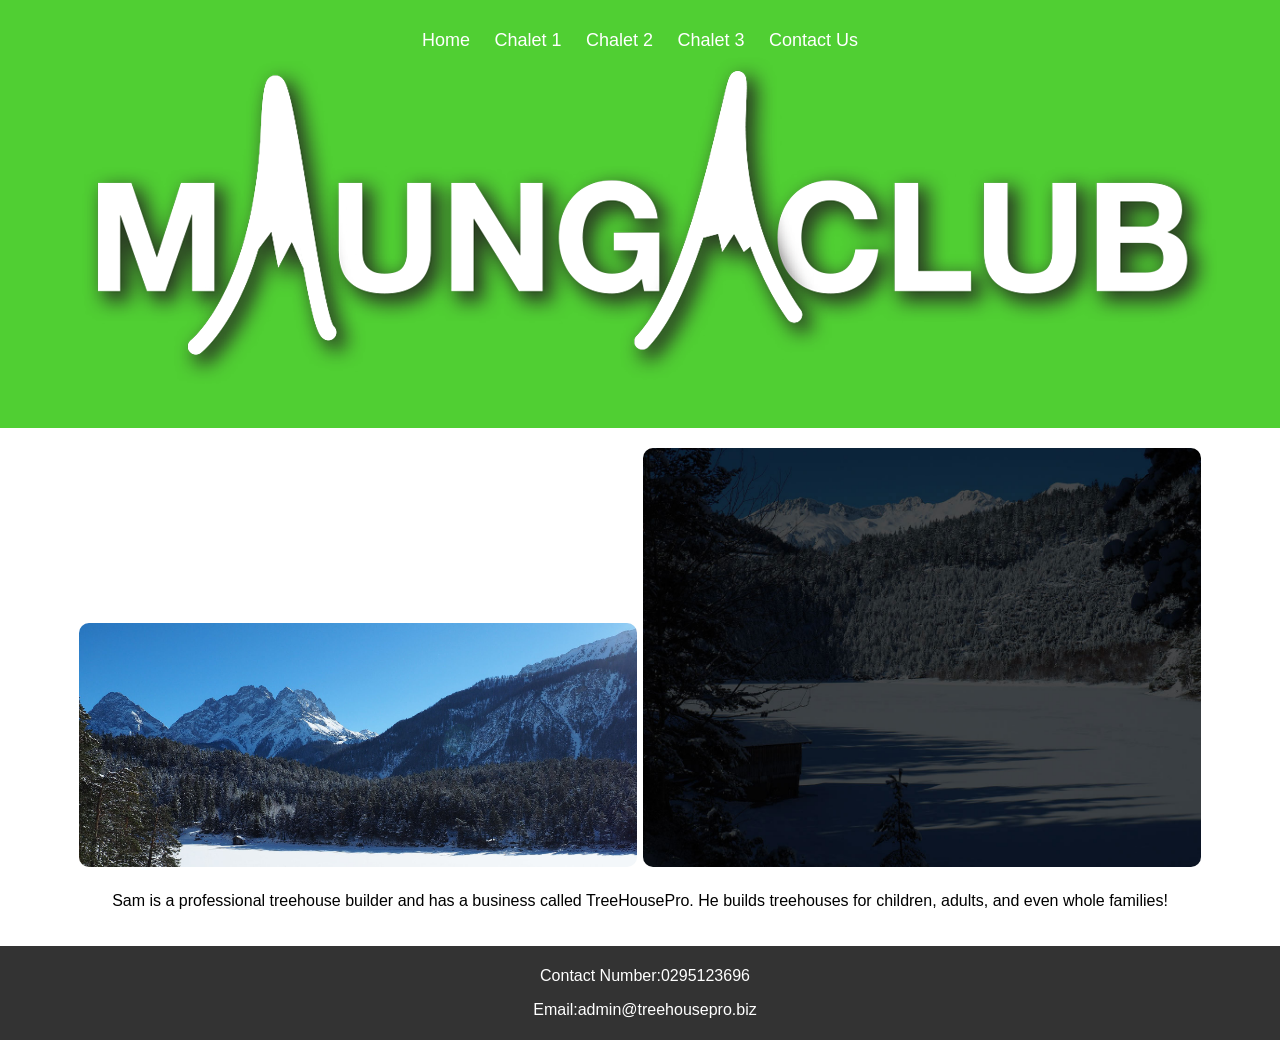
==== index.html @ 25919454 "End of Day" ====
<!DOCTYPE html>
<html lang="en">
<head>
    <meta charset="UTF-8">
    <meta name="viewport" content="width=device-width, initial-scale=1.0">
    <title>Home | My Business</title> <!-- Title shown on the browser tab -->
    <link rel="stylesheet" href="styles.css"> <!-- Link to CSS file -->
</head>
<body>
    <!-- Header Section -->
    <header>
        <nav>
            <a href="index.html">Home</a>
            <a href="about2.html">Chalet 1</a>
            <a href="about.html">Chalet 2</a>
            <a href="howitworks.html">Chalet 3</a>
            <a href="index2.html">Contact Us</a>
        </nav>
        <img src="images/maunga_club_logo.png" alt="Website logo">
    </header>

    <!-- Image Section -->
    <div class="content">
        <img src="images/mountain_view_1.jpg" alt="Business Image">
        <img src="images/mountain_view_dark.jpg" alt="Fantasy treehouse">
    </div>
    <p>
        Sam is a professional treehouse builder and has a business called TreeHousePro. He builds treehouses for children, adults, and even whole families!
    </p>

    <!-- Footer Section -->
    <footer>
        <p>Contact Number:0295123696</p>
        <p>Email:admin@treehousepro.biz</p>
    </footer>
</body>
</html>
---- styles.css ----
/* General Page Styling */
body {
    font-family: 'Gill Sans', 'Gill Sans MT', Calibri, 'Trebuchet MS', sans-serif;
    margin: 0;
    padding: 0;
    text-align: center;
    background-color: rgb(255, 255, 255);
}

/* Header Styling */
header {
    background-color: rgb(80, 207, 51);
    color: rgb(0, 0, 0);
    padding: 20px;
}

/* Navigation Menu */
nav {
    margin-top: 10px;
}

nav a {
    color: white;
    text-decoration: none;
    font-size: 18px;
    margin: 0 10px;
}

nav a:hover {
    text-decoration: underline;
}

/* Image and Content Styling */
.content {
    margin: 20px;
    font-size: 20px;
}

.content img {
    width: 45%;
    border-radius: 10px;
}

/* Footer Styling */
footer {
    background-color: #333;
    color: white;
    padding: 5px;
    position: relative;
    top: 20px;
    bottom: 0;
    width: 100%;
}
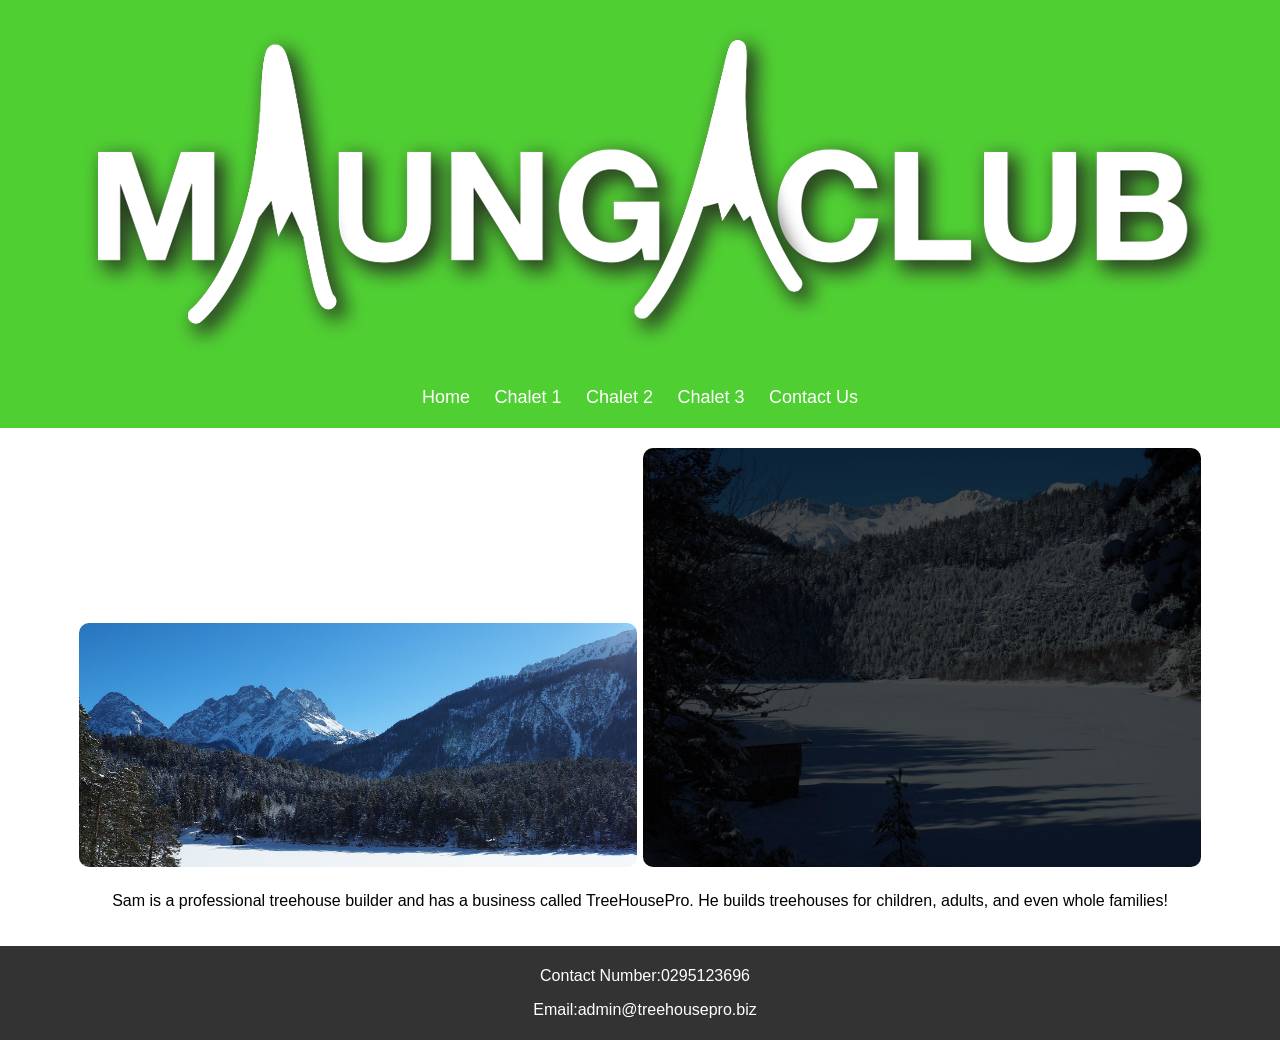
==== commit e72d8f25: "19/10/26" ====
--- a/index.html
+++ b/index.html
@@ -9,6 +9,7 @@
 <body>
     <!-- Header Section -->
     <header>
+        <img src="images/maunga_club_logo.png" alt="Website logo">
         <nav>
             <a href="index.html">Home</a>
             <a href="about2.html">Chalet 1</a>
@@ -16,7 +17,6 @@
             <a href="howitworks.html">Chalet 3</a>
             <a href="index2.html">Contact Us</a>
         </nav>
-        <img src="images/maunga_club_logo.png" alt="Website logo">
     </header>
 
     <!-- Image Section -->
--- a/styles.css
+++ b/styles.css
@@ -17,6 +17,7 @@
 /* Navigation Menu */
 nav {
     margin-top: 10px;
+    size: 400px;
 }
 
 nav a {
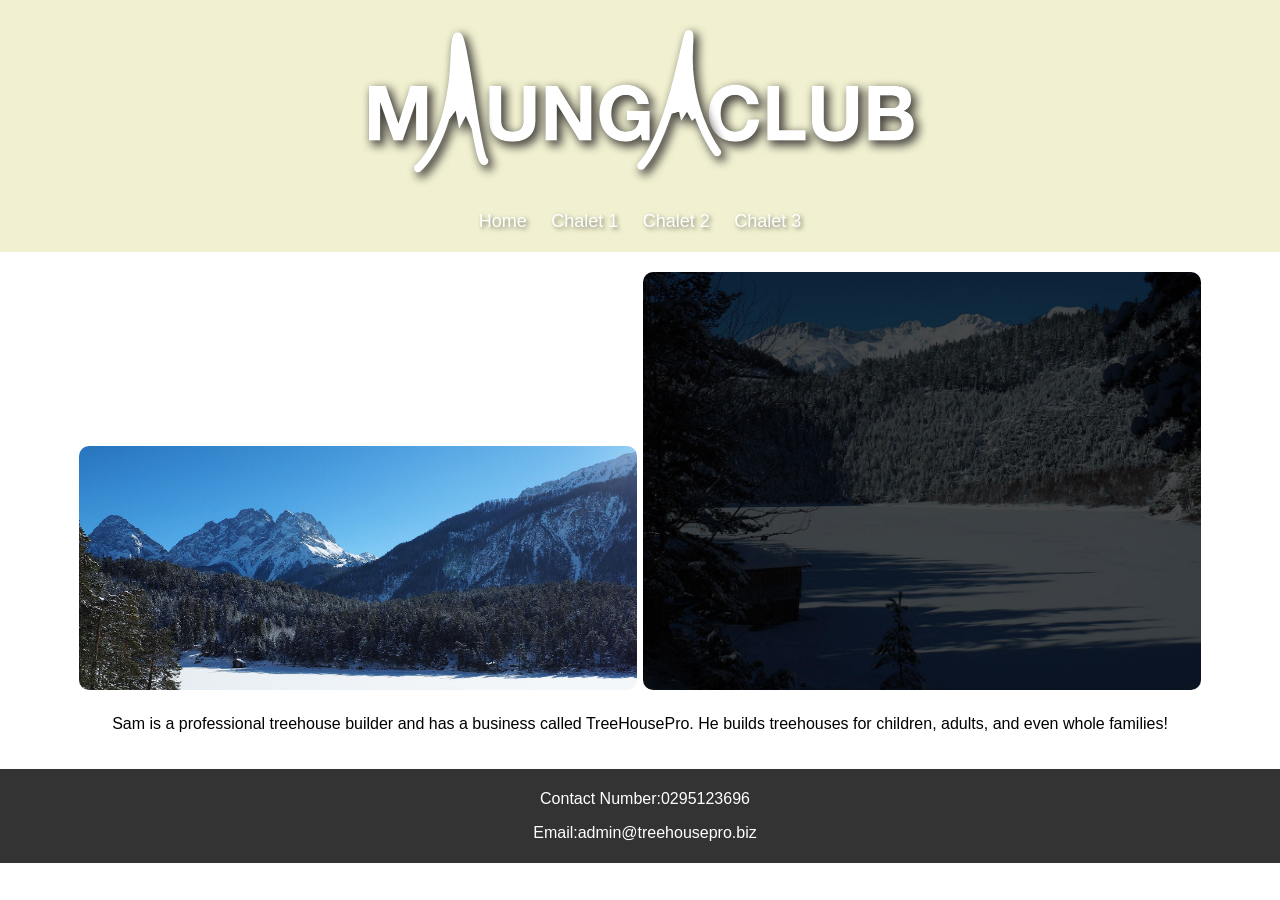
==== commit fc6486a8: "21/10/26" ====
--- a/index.html
+++ b/index.html
@@ -9,13 +9,12 @@
 <body>
     <!-- Header Section -->
     <header>
-        <img src="images/maunga_club_logo.png" alt="Website logo">
+        <img src="images/maunga_club_logo.png" alt="Website logo" width="600px">
         <nav>
             <a href="index.html">Home</a>
-            <a href="about2.html">Chalet 1</a>
-            <a href="about.html">Chalet 2</a>
-            <a href="howitworks.html">Chalet 3</a>
-            <a href="index2.html">Contact Us</a>
+            <a href="kakapo.html">Chalet 1</a>
+            <a href="pukeko.html">Chalet 2</a>
+            <a href="kereru.html">Chalet 3</a>
         </nav>
     </header>
 
--- a/styles.css
+++ b/styles.css
@@ -9,15 +9,15 @@
 
 /* Header Styling */
 header {
-    background-color: rgb(80, 207, 51);
+    background-color: rgb(241, 241, 209);
     color: rgb(0, 0, 0);
     padding: 20px;
+    
 }
 
 /* Navigation Menu */
 nav {
     margin-top: 10px;
-    size: 400px;
 }
 
 nav a {
@@ -25,7 +25,10 @@
     text-decoration: none;
     font-size: 18px;
     margin: 0 10px;
+    text-shadow: 2px 2px 4px rgba(0, 0, 0, 0.5);
 }
+
+
 
 nav a:hover {
     text-decoration: underline;
@@ -52,3 +55,6 @@
     bottom: 0;
     width: 100%;
 }
+
+
+
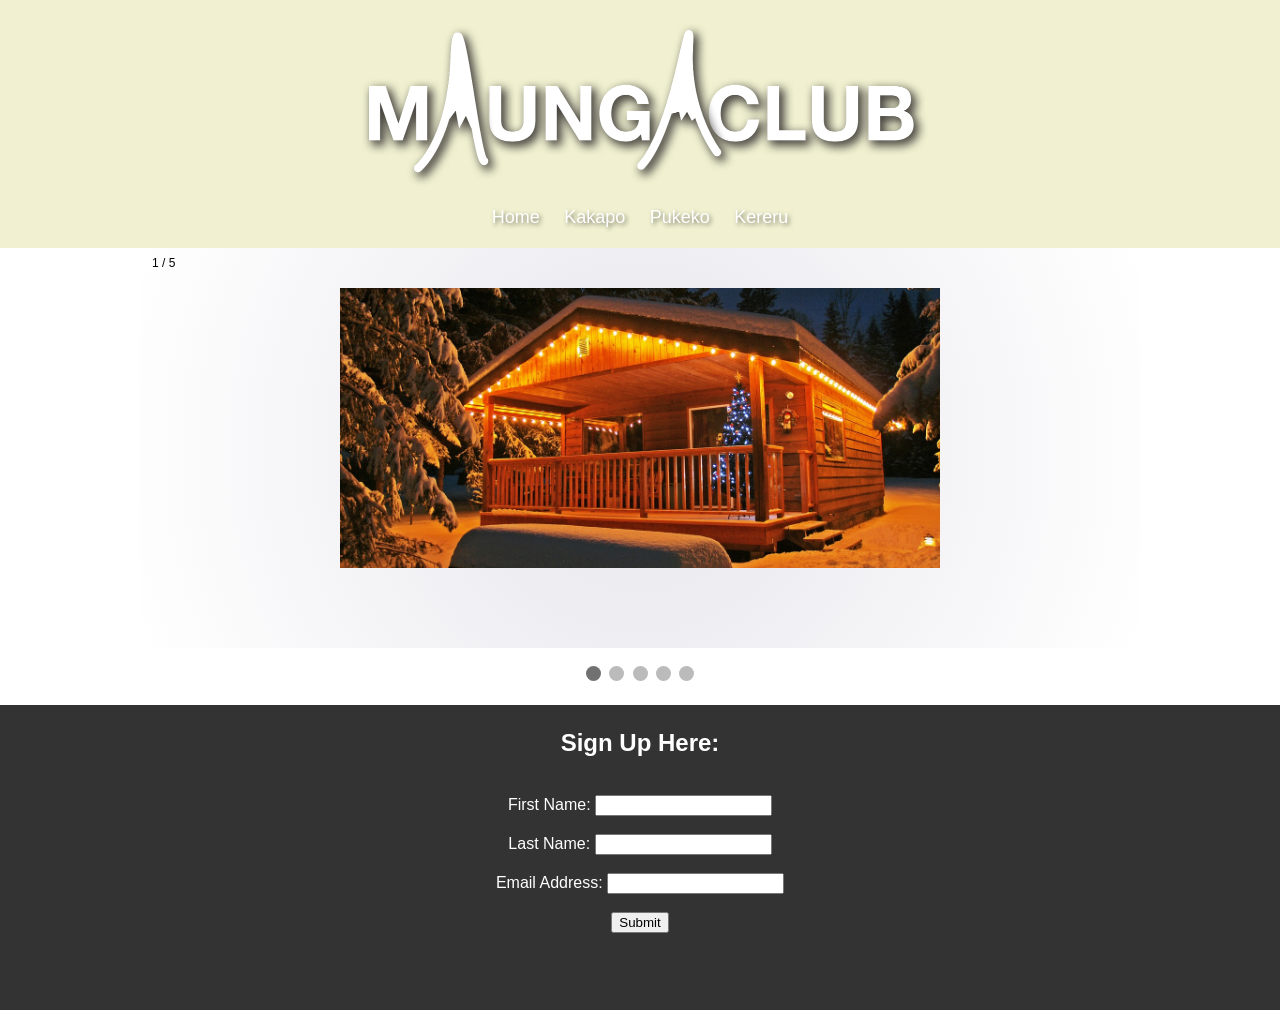
==== commit f94b0d17: "26/10/26" ====
--- a/index.html
+++ b/index.html
@@ -12,25 +12,95 @@
         <img src="images/maunga_club_logo.png" alt="Website logo" width="600px">
         <nav>
             <a href="index.html">Home</a>
-            <a href="kakapo.html">Chalet 1</a>
-            <a href="pukeko.html">Chalet 2</a>
-            <a href="kereru.html">Chalet 3</a>
+            <a href="kakapo.html">Kakapo</a>
+            <a href="pukeko.html">Pukeko</a>
+            <a href="kereru.html">Kereru</a>
         </nav>
     </header>
 
-    <!-- Image Section -->
-    <div class="content">
-        <img src="images/mountain_view_1.jpg" alt="Business Image">
-        <img src="images/mountain_view_dark.jpg" alt="Fantasy treehouse">
+
+    <div class="header2">
     </div>
-    <p>
-        Sam is a professional treehouse builder and has a business called TreeHousePro. He builds treehouses for children, adults, and even whole families!
-    </p>
+            <div class="slideshow-container">
+
+              <div class="mySlides fade">
+                <div class="numbertext">1 / 5</div>
+                <img src="images/maunga_club_cabin.jpg" alt="" style="width:100%; padding-top: 40px; margin-left: 200px;">
+              </div>
+              
+              <div class="mySlides fade">
+                <div class="numbertext">2 / 5</div>
+                <img src="images/mountain_view_1.jpg" alt="" style="width:100%; padding-top: 40px; margin-left: 200px;">
+              </div>
+              
+              <div class="mySlides fade">
+                <div class="numbertext">3 / 5</div>
+                <img src="kakapo/cabin_view.jpg" alt="" style="width:100%; padding-top: 40px; margin-left: 200px;">
+              </div>
+              
+              <div class="mySlides fade">
+                <div class="numbertext">4 / 5</div>
+                <img src="kereru/adult_bedroom.jpg" alt="" style="width: 100%; padding-top: 40px; margin-left: 200px;">
+              </div>
+
+              <div class="mySlides fade">
+                <div class="numbertext">5 / 5</div>
+                <img src="kereru/kitchen.jpg" alt="" style="width:100%; padding-top: 40px; margin-left: 200px;">
+              </div>
+              
+              </div>
+              <br>
+              
+              <div style="text-align:center">
+                <span class="dot"></span> 
+                <span class="dot"></span> 
+                <span class="dot"></span> 
+                <span class="dot"></span> 
+                <span class="dot"></span> 
+              </div>
+              <script>
+                  let slideIndex = 0;
+                  showSlides();
+                  
+                  function showSlides() {
+                    let i;
+                    let slides = document.getElementsByClassName("mySlides");
+                    let dots = document.getElementsByClassName("dot");
+                    for (i = 0; i < slides.length; i++) {
+                      slides[i].style.display = "none";  
+                    }
+                    slideIndex++;
+                    if (slideIndex > slides.length) {slideIndex = 1}    
+                    for (i = 0; i < dots.length; i++) {
+                      dots[i].className = dots[i].className.replace(" active", "");
+                    }
+                    slides[slideIndex-1].style.display = "block";  
+                    dots[slideIndex-1].className += " active";
+                    setTimeout(showSlides, 3000  );
+                  }
+                  </script>
 
     <!-- Footer Section -->
     <footer>
-        <p>Contact Number:0295123696</p>
-        <p>Email:admin@treehousepro.biz</p>
+        <h2> Sign Up Here:</h2>
+        <br>
+    <form action="#" method="post">
+        <label for="first name">First Name:</label>
+        <input type="text" id="first name" name="first name" required><br></br>
+
+        <label for="last name">Last Name:</label>
+        <input type="text" id="last name" name="last name" required><br></br>
+
+        <label for="email">Email Address:</label>
+        <input type="email" id="email" name="email" required><br></br>
+
+        <input type="submit" value="Submit"
+        <br>
+        <br>
+        <br>
+        <br>
+        <br>
+        <br>
     </footer>
 </body>
 </html>
--- a/styles.css
+++ b/styles.css
@@ -1,23 +1,27 @@
-/* General Page Styling */
+
+* {
+    box-sizing: border-box;
+}
+
 body {
-    font-family: 'Gill Sans', 'Gill Sans MT', Calibri, 'Trebuchet MS', sans-serif;
+    font-family: 'Gill Sans', 'Gill Sans MT', Calibri, 'Trebuchet MS', Verdana, sans-serif;
     margin: 0;
     padding: 0;
     text-align: center;
     background-color: rgb(255, 255, 255);
 }
 
-/* Header Styling */
+
 header {
     background-color: rgb(241, 241, 209);
     color: rgb(0, 0, 0);
     padding: 20px;
-    
 }
 
 /* Navigation Menu */
 nav {
     margin-top: 10px;
+    
 }
 
 nav a {
@@ -28,13 +32,11 @@
     text-shadow: 2px 2px 4px rgba(0, 0, 0, 0.5);
 }
 
-
-
 nav a:hover {
     text-decoration: underline;
 }
 
-/* Image and Content Styling */
+
 .content {
     margin: 20px;
     font-size: 20px;
@@ -45,16 +47,106 @@
     border-radius: 10px;
 }
 
-/* Footer Styling */
+
+.img-container {
+      display: flex;         
+      gap: 10px;             
+      justify-content: center; 
+    }
+
+    
+    .img-container img {
+      width: 100%;           
+      max-width: 550px;  
+      max-height: 400px;    
+      height: auto;          
+      object-fit: cover;     
+    }
+
+
+.slideshow-container {
+    max-width: 1000px;
+    position: relative;
+    margin: auto;
+    background: rgb(230, 230, 236);
+    background: radial-gradient(circle, rgba(230,230,236,1) 0%, rgba(255,255,255,1) 100%);
+    height: 400px;
+}
+
+.mySlides {
+    display: none;
+}
+
+img {
+    vertical-align: middle;
+}
+
+.mySlides img {
+    width: 100%;        
+    max-width: 600px;    
+    height: 320px;       
+    object-fit: cover; 
+    display: block;
+    margin: 0 auto;      
+    padding-top: 40px;   
+}
+
+
+.slideshow-container .mySlides:nth-child(4) img {
+    width: 100%;
+    max-width: 600px;
+    height: 320px;
+    object-fit: cover;
+    display: block;
+    margin: 0 auto;
+}
+
+
+.numbertext {
+    color: black;
+    font-size: 12px;
+    padding: 8px 12px;
+    position: absolute;
+    top: 0;
+}
+
+.dot {
+    height: 15px;
+    width: 15px;
+    margin: 0 2px;
+    background-color: #bbb;
+    border-radius: 50%;
+    display: inline-block;
+    transition: background-color 0.6s ease;
+}
+
+.active {
+    background-color: #717171;
+}
+
+
+.fade {
+    animation-name: fade;
+    animation-duration: 1.5s;
+}
+
+@keyframes fade {
+    from { opacity: 0.4; } 
+    to { opacity: 1; }
+}
+
+
 footer {
     background-color: #333;
     color: white;
     padding: 5px;
-    position: relative;
-    top: 20px;
-    bottom: 0;
+    margin-top: 20px;
     width: 100%;
 }
 
 
-
+@media only screen and (max-width: 300px) {
+    .text { 
+        font-size: 11px; 
+    }
+}
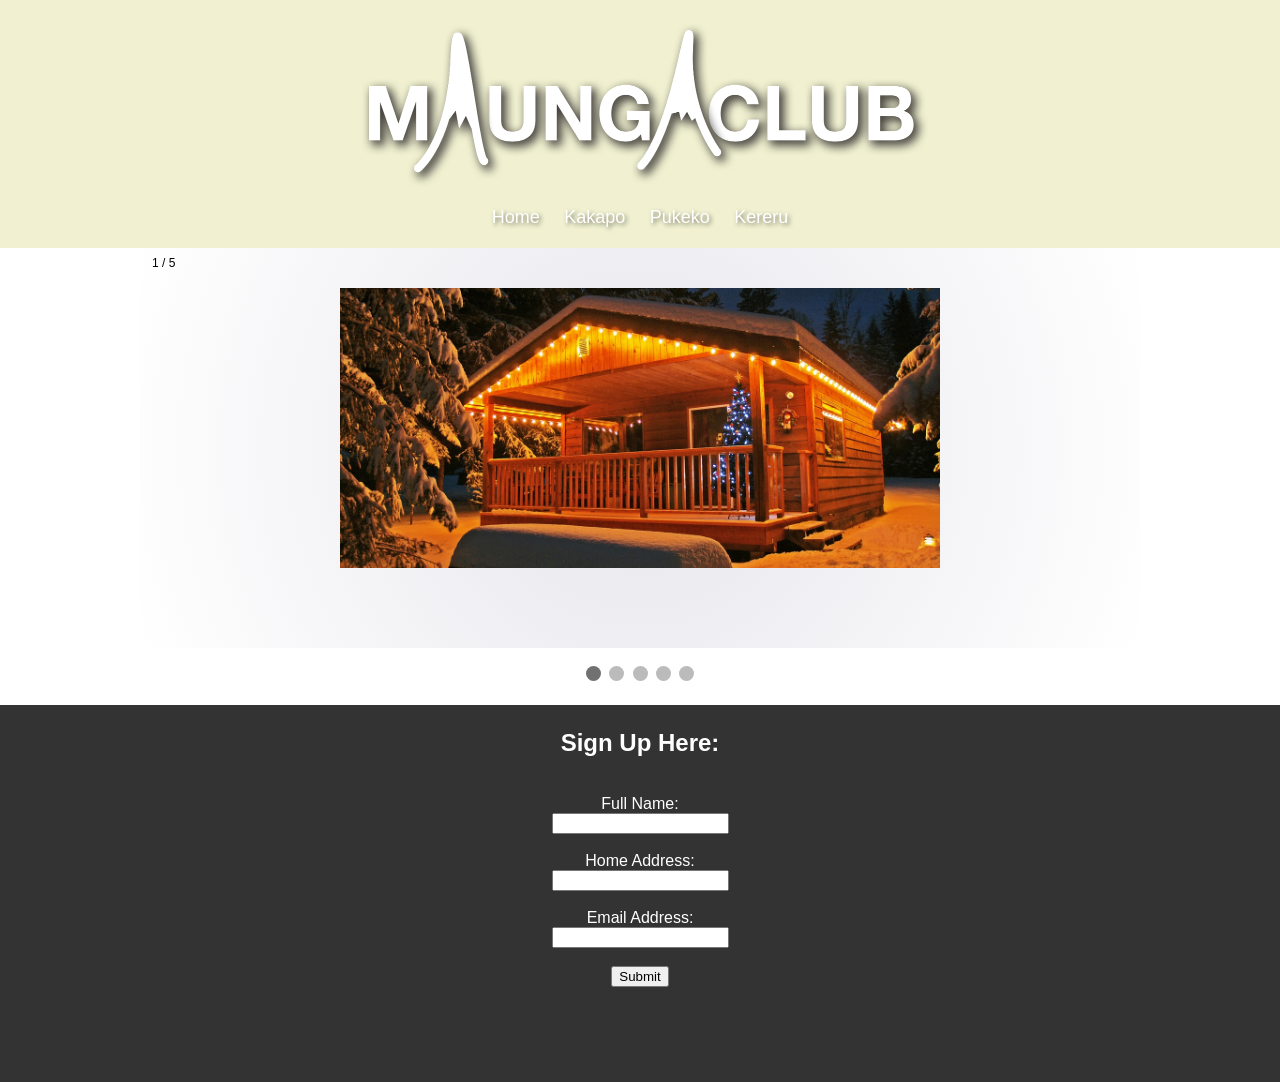
==== commit 915a393a: "27/10/26" ====
--- a/index.html
+++ b/index.html
@@ -18,34 +18,34 @@
         </nav>
     </header>
 
-
+    <!-- Slideshow Section-->
     <div class="header2">
     </div>
             <div class="slideshow-container">
 
               <div class="mySlides fade">
                 <div class="numbertext">1 / 5</div>
-                <img src="images/maunga_club_cabin.jpg" alt="" style="width:100%; padding-top: 40px; margin-left: 200px;">
+                <img src="images/maunga_club_cabin.jpg" alt="cabin" style="width:100%; padding-top: 40px; margin-left: 200px;">
               </div>
               
               <div class="mySlides fade">
                 <div class="numbertext">2 / 5</div>
-                <img src="images/mountain_view_1.jpg" alt="" style="width:100%; padding-top: 40px; margin-left: 200px;">
+                <img src="images/mountain_view_1.jpg" alt="mountain" style="width:100%; padding-top: 40px; margin-left: 200px;">
               </div>
               
               <div class="mySlides fade">
                 <div class="numbertext">3 / 5</div>
-                <img src="kakapo/cabin_view.jpg" alt="" style="width:100%; padding-top: 40px; margin-left: 200px;">
+                <img src="kakapo/cabin_view.jpg" alt="cabin view" style="width:100%; padding-top: 40px; margin-left: 200px;">
               </div>
               
               <div class="mySlides fade">
                 <div class="numbertext">4 / 5</div>
-                <img src="kereru/adult_bedroom.jpg" alt="" style="width: 100%; padding-top: 40px; margin-left: 200px;">
+                <img src="kereru/adult_bedroom.jpg" alt="bedroom" style="width: 100%; padding-top: 40px; margin-left: 200px;">
               </div>
 
               <div class="mySlides fade">
                 <div class="numbertext">5 / 5</div>
-                <img src="kereru/kitchen.jpg" alt="" style="width:100%; padding-top: 40px; margin-left: 200px;">
+                <img src="kereru/kitchen.jpg" alt="kitchen" style="width:100%; padding-top: 40px; margin-left: 200px;">
               </div>
               
               </div>
@@ -80,27 +80,41 @@
                   }
                   </script>
 
+
+
+
+
     <!-- Footer Section -->
-    <footer>
-        <h2> Sign Up Here:</h2>
-        <br>
-    <form action="#" method="post">
-        <label for="first name">First Name:</label>
-        <input type="text" id="first name" name="first name" required><br></br>
+    <footer style="text-align: center;">
+    <h2>Sign Up Here:</h2>
+    <br>
+    <form id="signUpForm" action="mailto:maungaclub@maungaclub.maungaclub" method="post" onsubmit="handleFormSubmit(event)">
+        <label for="full name">Full Name:</label><br>
+        <input type="text" id="full name" name="full name" required><br><br>
 
-        <label for="last name">Last Name:</label>
-        <input type="text" id="last name" name="last name" required><br></br>
+        <label for="home address">Home Address:</label><br>
+        <input type="text" id="home address" name="home address" required><br><br>
 
-        <label for="email">Email Address:</label>
-        <input type="email" id="email" name="email" required><br></br>
+        <label for="email">Email Address:</label><br>
+        <input type="email" id="email" name="email" required><br><br>
 
-        <input type="submit" value="Submit"
+        <input type="submit" value="Submit">
         <br>
         <br>
         <br>
         <br>
         <br>
         <br>
-    </footer>
+    </form>
+</footer>
+
+<script>
+    function handleFormSubmit(event) {
+        event.preventDefault(); // Prevents page reload
+        alert("Form Submitted!\n\nPlease email a copy of your photo ID to maungaclub@maungaclub.maungaclub to complete your registration.");
+        document.getElementById("signUpForm").reset(); // Clears all input fields
+    }
+</script>
+
 </body>
 </html>
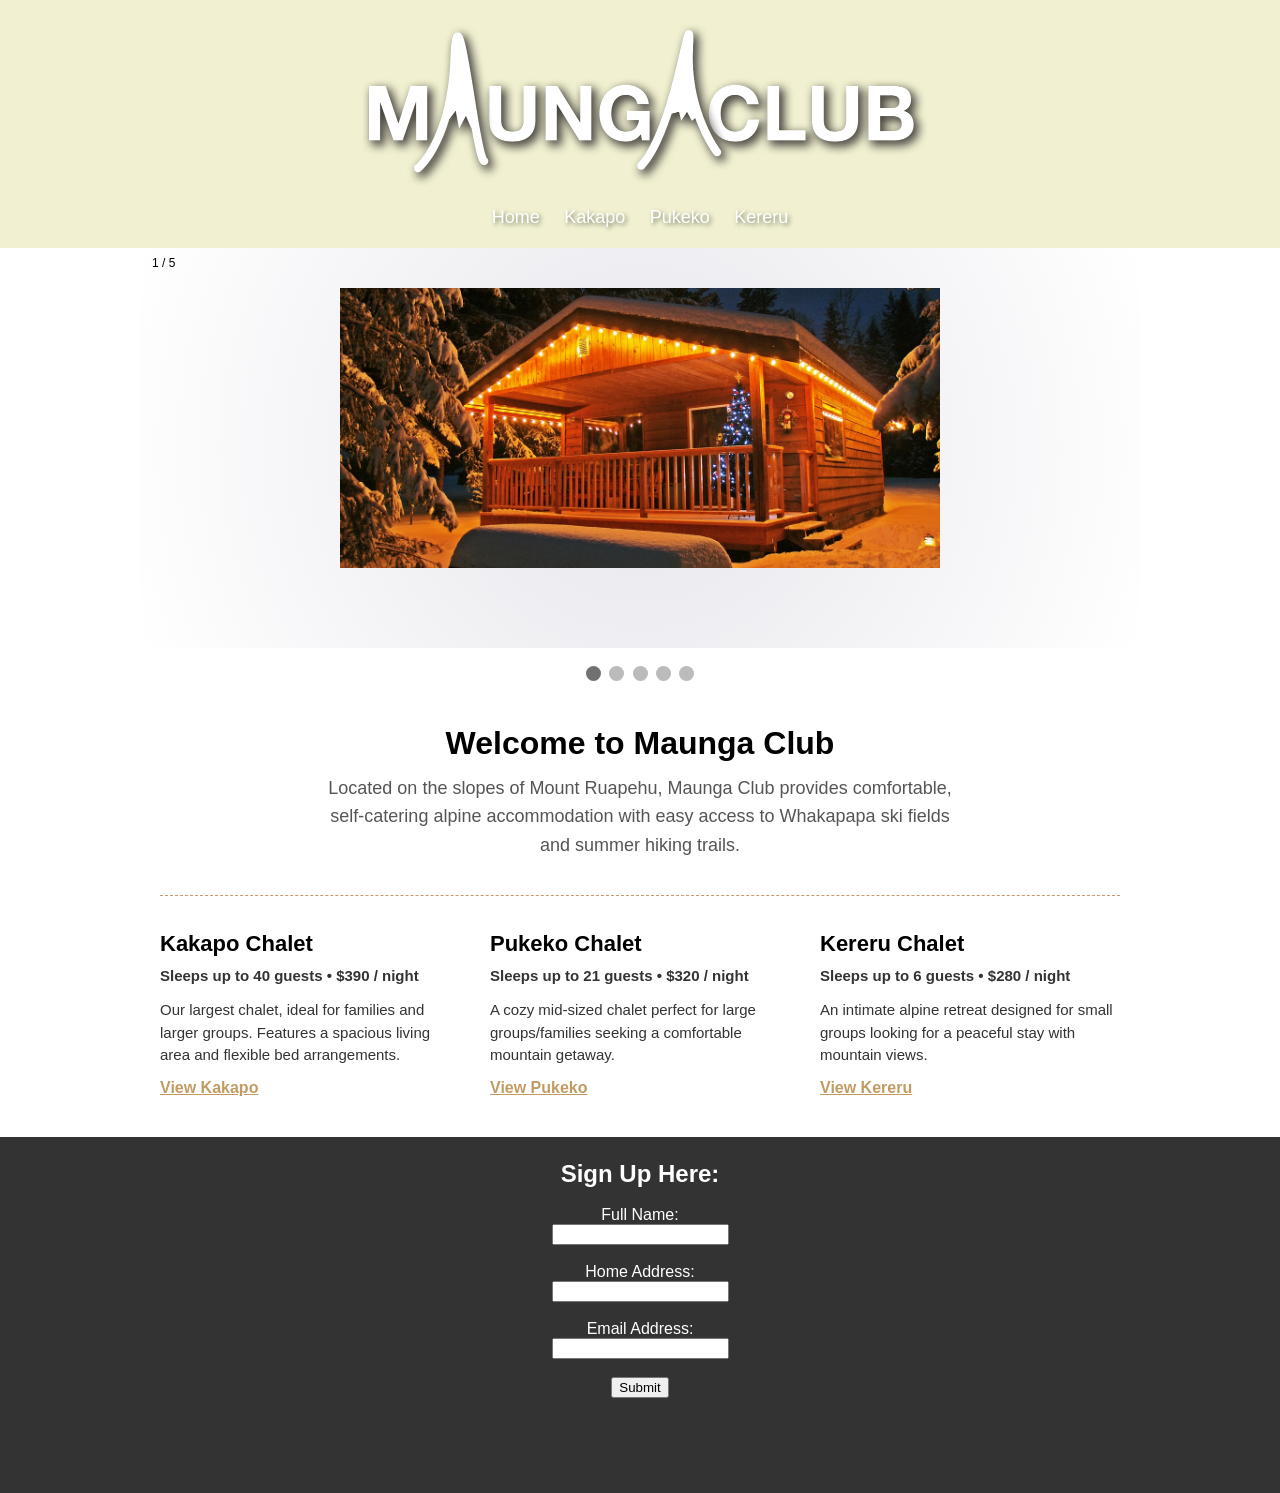
==== commit 90a66c13: "28/10/26 - edited css because of feedback from peers and updated home page" ====
--- a/index.html
+++ b/index.html
@@ -81,11 +81,46 @@
                   </script>
 
 
+    <main class="plain-container">
+    <!-- Centered Header & Intro -->
+    <section class="plain-intro">
+        <h1>Welcome to Maunga Club</h1>
+        <p>Located on the slopes of Mount Ruapehu, Maunga Club provides comfortable, self-catering alpine accommodation with easy access to Whakapapa ski fields and summer hiking trails.</p>
+    </section>
 
+    <hr class="plain-hr">
 
+    <!-- Plain Side-by-Side Columns -->
+    <div class="plain-columns">
+        <!-- Kakapo -->
+        <div class="plain-col">
+            <h2>Kakapo Chalet</h2>
+            <p><strong>Sleeps up to 40 guests • $390 / night</strong></p>
+            <p>Our largest chalet, ideal for families and larger groups. Features a spacious living area and flexible bed arrangements.</p>
+            <a href="kakapo.html">View Kakapo</a>
+        </div>
+
+        <!-- Pukeko -->
+        <div class="plain-col">
+            <h2>Pukeko Chalet</h2>
+            <p><strong>Sleeps up to 21 guests • $320 / night</strong></p>
+            <p>A cozy mid-sized chalet perfect for large groups/families seeking a comfortable mountain getaway.</p>
+            <a href="pukeko.html">View Pukeko</a>
+        </div>
+
+        <!-- Kereru -->
+        <div class="plain-col">
+            <h2>Kereru Chalet</h2>
+            <p><strong>Sleeps up to 6 guests • $280 / night</strong></p>
+            <p>An intimate alpine retreat designed for small groups looking for a peaceful stay with mountain views.</p>
+            <a href="kereru.html">View Kereru</a>
+        </div>
+    </div>
+</main>
 
     <!-- Footer Section -->
     <footer style="text-align: center;">
+    <br>
     <h2>Sign Up Here:</h2>
     <br>
     <form id="signUpForm" action="mailto:maungaclub@maungaclub.maungaclub" method="post" onsubmit="handleFormSubmit(event)">
--- a/styles.css
+++ b/styles.css
@@ -1,4 +1,3 @@
-
 * {
     box-sizing: border-box;
 }
@@ -12,6 +11,11 @@
 }
 
 
+h1, h2, p {
+    margin: 0;
+    padding: 0;
+}
+
 header {
     background-color: rgb(241, 241, 209);
     color: rgb(0, 0, 0);
@@ -21,7 +25,6 @@
 /* Navigation Menu */
 nav {
     margin-top: 10px;
-    
 }
 
 nav a {
@@ -36,7 +39,6 @@
     text-decoration: underline;
 }
 
-
 .content {
     margin: 20px;
     font-size: 20px;
@@ -47,23 +49,21 @@
     border-radius: 10px;
 }
 
-
 .img-container {
-      display: flex;         
-      gap: 10px;             
-      justify-content: center; 
-    }
-
-    
-    .img-container img {
-      width: 100%;           
-      max-width: 550px;  
-      max-height: 400px;    
-      height: auto;          
-      object-fit: cover;     
-    }
-
-
+    display: flex;         
+    gap: 10px;             
+    justify-content: center; 
+}
+
+.img-container img {
+    width: 100%;           
+    max-width: 550px;  
+    max-height: 400px;    
+    height: auto;          
+    object-fit: cover;     
+}
+
+/* Slideshow Container */
 .slideshow-container {
     max-width: 1000px;
     position: relative;
@@ -91,7 +91,6 @@
     padding-top: 40px;   
 }
 
-
 .slideshow-container .mySlides:nth-child(4) img {
     width: 100%;
     max-width: 600px;
@@ -100,7 +99,6 @@
     display: block;
     margin: 0 auto;
 }
-
 
 .numbertext {
     color: black;
@@ -124,7 +122,6 @@
     background-color: #717171;
 }
 
-
 .fade {
     animation-name: fade;
     animation-duration: 1.5s;
@@ -134,7 +131,6 @@
     from { opacity: 0.4; } 
     to { opacity: 1; }
 }
-
 
 footer {
     background-color: #333;
@@ -144,9 +140,171 @@
     width: 100%;
 }
 
-
 @media only screen and (max-width: 300px) {
     .text { 
         font-size: 11px; 
     }
+}
+
+/* =========================================
+   1. HOMEPAGE SPECIFIC STYLES
+   ========================================= */
+
+.plain-container {
+    max-width: 1000px;
+    margin: 40px auto;
+    padding: 0 20px;
+}
+
+.plain-intro {
+    text-align: center;
+    max-width: 650px;
+    margin: 0 auto;
+}
+
+.plain-intro h1 {
+    font-size: 32px;
+    margin-bottom: 12px;
+    text-align: center;
+}
+
+.plain-intro p {
+    font-size: 18px;
+    color: #555;
+    line-height: 1.6;
+    text-align: center;
+}
+
+.plain-hr {
+    border: none;
+    border-top: 1px dashed #c29b62;
+    margin: 35px 0;
+}
+
+.plain-columns {
+    display: flex;
+    justify-content: space-between;
+    gap: 30px;
+    align-items: flex-start;
+}
+
+.plain-col {
+    flex: 1;
+    text-align: left;
+}
+
+.plain-col h2 {
+    font-size: 22px;
+    margin: 0 0 8px 0;
+    text-align: left;
+}
+
+.plain-col p {
+    font-size: 15px;
+    line-height: 1.5;
+    color: #333;
+    margin: 0 0 12px 0;
+    text-align: left;
+}
+
+.plain-col a {
+    color: #c29b62;
+    font-weight: bold;
+}
+
+@media (max-width: 768px) {
+    .plain-columns {
+        flex-direction: column;
+    }
+}
+
+/* =========================================
+   2. INDIVIDUAL CHALET PAGE STYLES
+   ========================================= */
+
+.chalet-section {
+    display: flex;
+    justify-content: space-between;
+    align-items: flex-start;
+    max-width: 900px;
+    margin: 40px auto;
+    padding: 25px 20px;
+    border-top: 1px dashed #c29b62;
+    border-bottom: 1px dashed #c29b62;
+    text-align: left;
+}
+
+.chalet-left {
+    flex: 1;
+    padding-right: 20px;
+    text-align: left;
+}
+
+.chalet-left h2 {
+    font-size: 28px;
+    margin: 0 0 12px 0;
+    font-weight: normal;
+    text-align: left;
+}
+
+.chalet-note {
+    font-size: 14px;
+    color: #555;
+    margin: 0 0 20px 0;
+    text-align: left;
+}
+
+.chalet-lists {
+    display: flex;
+    gap: 40px;
+    text-align: left;
+}
+
+.chalet-lists ul {
+    margin: 0;
+    padding-left: 20px;
+    list-style-type: disc;
+    text-align: left;
+}
+
+.chalet-lists li {
+    font-size: 16px;
+    line-height: 1.8;
+    color: #333;
+    text-align: left;
+}
+
+.chalet-right {
+    display: flex;
+    flex-direction: column;
+    align-items: center;
+    min-width: 180px;
+}
+
+.price-box {
+    font-size: 16px;
+    color: #444;
+    margin-bottom: 15px;
+    white-space: nowrap;
+}
+
+.price-box span {
+    font-size: 32px;
+    font-weight: bold;
+    color: #000;
+}
+
+.chalet-btn {
+    display: inline-block;
+    background-color: #c29b62;
+    color: #fff;
+    padding: 12px 28px;
+    text-decoration: none;
+    font-size: 16px;
+    border-radius: 4px;
+    font-weight: bold;
+}
+
+.chalet-btn:hover {
+    background-color: #a8814a;
 }
